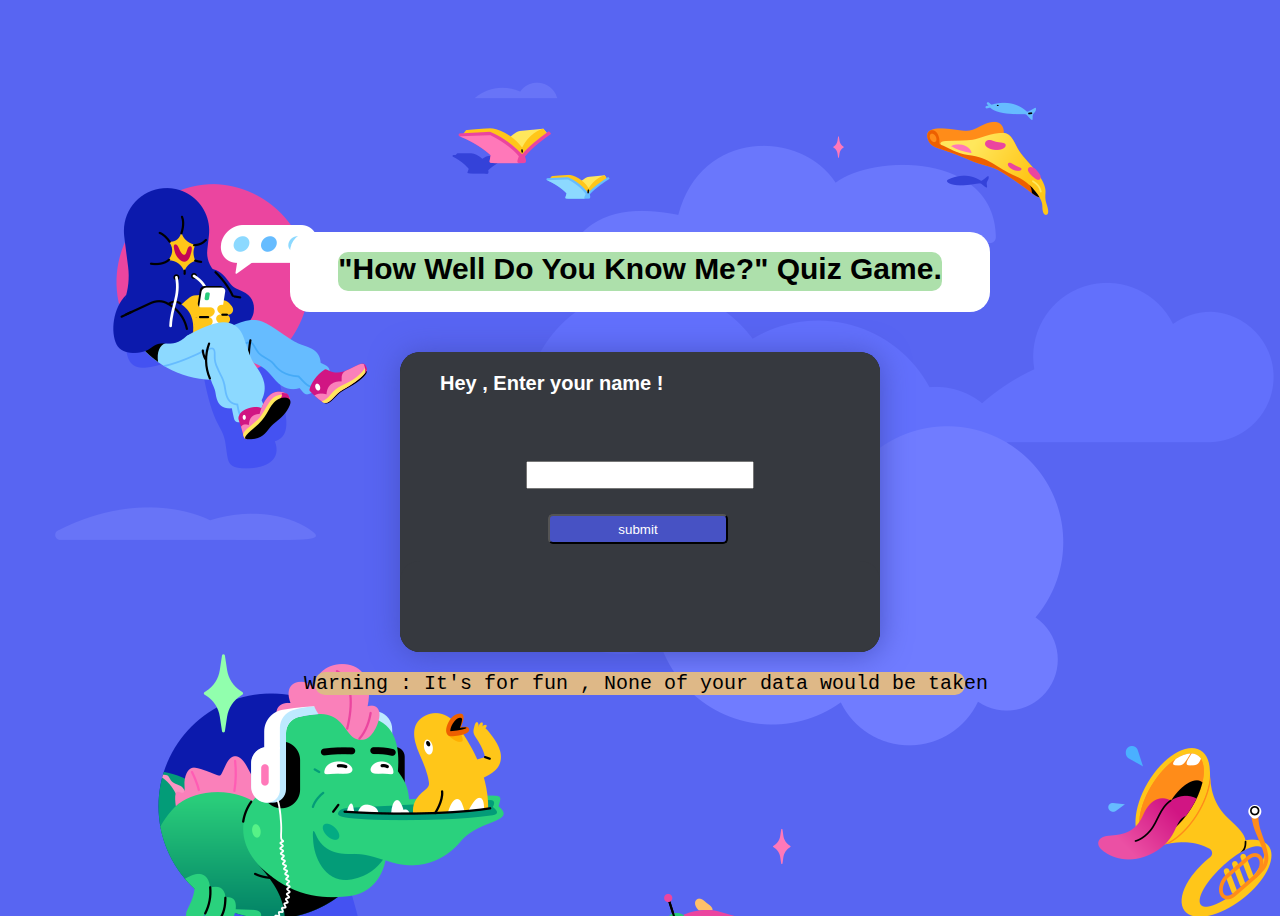
==== index.html @ 0bf81dcd "Add files via upload" ====
<!DOCTYPE html>
<html lang="en">

<head>
    <link rel="stylesheet" href="index.css">
    <meta charset="UTF-8">
    <meta http-equiv="X-UA-Compatible" content="IE=edge">
    <meta name="viewport" content="width=device-width, initial-scale=1.0">
    <title>Quiz Game</title>
    <link rel="website icon" type="jpg" href="image/logo.jpg">
    <script>

        var count = 1;
        var points = 0;
        let func1 = () => {
            if (count == 1) {

                let name = document.getElementById("display").value;
                if (name.length < 2) {
                    document.getElementById("check").innerHTML = "Enter valid name";
                }
                else {
                    document.getElementById("check").innerHTML = ""
                    let sent = `Welcome ${name} , Are you ready to play ? \n (Yes/No)`;
                    document.getElementById("target1").innerHTML = sent;
                    document.getElementById("form1").reset()
                    count = count + 1;
                    return;
                }
            }
            if (count == 2) {

                let ans = document.getElementById("display").value
                if (ans.toLowerCase() == "yes") {
                    let sent = "Q1. What is my full name ?"
                    document.getElementById("target1").innerHTML = sent;
                    document.getElementById("display").placeholder = "FirstName LastName";
                    document.getElementById("form1").reset()
                    count = count + 1;
                    return;
                }
                if (ans.toLowerCase() == "no") {
                    let sent = "oops, come again if you wanna play";
                    document.getElementById("target1").innerHTML = sent;
                    document.getElementById("form1").style.display = "none";
                    document.getElementById("img").style.display = "inline";
                    let image = document.getElementById("img");
                    image.src = "image/sunday.jpg";
                    document.getElementById("img").innerHTML = image;
                    count = count + 1;
                    return;
                }

            }
            if (count == 3) {
                let ans = document.getElementById("display").value;
                if (ans.toLowerCase() == "pratik mali") {
                    points = points + 1;
                    let sent = "Q2. What's my birth date ?"
                    document.getElementById("target1").innerHTML = sent;
                    document.getElementById("downtext").style.background = "#ffffff";
                    let feed = " Last answer was Correct "
                    document.getElementById("feedback").innerHTML = feed
                    document.getElementById("feedback").style.color = "#1CFF14"
                    let score = `Score : ${points}`;
                    document.getElementById("score").innerHTML = score;
                    document.getElementById("form1").reset()
                    document.getElementById("display").placeholder = "ex: 14"
                    count = count + 1;
                    return;
                }
                else {
                    let sent = "Q2. What's my birth date ?"
                    document.getElementById("target1").innerHTML = sent;
                    document.getElementById("downtext").style.background = "#ffffff";
                    let feed = "Last answer was Wrong"
                    document.getElementById("feedback").innerHTML = feed
                    document.getElementById("feedback").style.color = "#EB1B1B"
                    let score = `Score : ${points}`;
                    document.getElementById("score").innerHTML = score;
                    document.getElementById("form1").reset()
                    document.getElementById("display").placeholder = "ex: 14"
                    count = count + 1;
                    return;
                }
            }
            if (count == 4) {
                let ans = parseInt(document.getElementById("display").value)
                if (ans == 18) {
                    points = points + 1;
                    let sent = "Q3. What's my height ?"
                    document.getElementById("target1").innerHTML = sent;
                    let feed = " Last answer was Correct "
                    document.getElementById("downtext").style.background = "#ffffff";
                    document.getElementById("feedback").innerHTML = feed;
                    document.getElementById("feedback").style.color = "#1CFF14"
                    let score = `Score : ${points}`;
                    document.getElementById("score").innerHTML = score;
                    document.getElementById("form1").reset();
                    document.getElementById("display").placeholder = "ex: 5 (feet)"
                    count = count + 1;
                    return;
                }
                else {
                    let sent = "Q3. What's my height ?"
                    document.getElementById("target1").innerHTML = sent;
                    let feed = "Last answer was Wrong";
                    document.getElementById("downtext").style.background = "#ffffff";
                    document.getElementById("feedback").innerHTML = feed;
                    document.getElementById("feedback").style.color = "#EB1B1B"
                    let score = `Score : ${points}`;
                    document.getElementById("score").innerHTML = score;
                    document.getElementById("form1").reset();
                    document.getElementById("display").placeholder = "ex: 5 (feet)"
                    count = count + 1;
                    return;
                }
            }
            if (count == 5) {
                let ans = document.getElementById("display").value
                if (ans == "6.1") {
                    points = points + 1;
                    let sent = "Q4. Am i short-tempered ?"
                    document.getElementById("target1").innerHTML = sent;
                    let feed = " Last answer was Correct "
                    document.getElementById("downtext").style.background = "#ffffff";
                    document.getElementById("feedback").innerHTML = feed;
                    document.getElementById("feedback").style.color = "#1CFF14"
                    let score = `Score : ${points}`;
                    document.getElementById("score").innerHTML = score;
                    document.getElementById("form1").reset();
                    document.getElementById("display").placeholder = "ex: yes / no"
                    count = count + 1;
                    return;
                }
                else {
                    let sent = "Q4. Am i short-tempered ?"
                    document.getElementById("target1").innerHTML = sent;
                    let feed = "Last answer was Wrong";
                    document.getElementById("downtext").style.background = "#ffffff";
                    document.getElementById("feedback").innerHTML = feed;
                    document.getElementById("feedback").style.color = "#EB1B1B"
                    let score = `Score : ${points}`;
                    document.getElementById("score").innerHTML = score;
                    document.getElementById("form1").reset();
                    document.getElementById("display").placeholder = "ex: yes / no"
                    count = count + 1;
                    return;
                }
            }
            if (count == 6) {
                let ans = document.getElementById("display").value
                if (ans.toLowerCase() == "yes") {
                    points = points + 1;
                    let sent = "Q5. Am i introvert ?"
                    document.getElementById("target1").innerHTML = sent;
                    let feed = " Last answer was Correct "
                    document.getElementById("downtext").style.background = "#ffffff";
                    document.getElementById("feedback").innerHTML = feed;
                    document.getElementById("feedback").style.color = "#1CFF14"
                    let score = `Score : ${points}`;
                    document.getElementById("score").innerHTML = score;
                    document.getElementById("form1").reset();
                    document.getElementById("display").placeholder = "ex: yes / no"
                    count = count + 1;
                    return;
                }
                else {
                    let sent = "Q5. Am i introvert ?"
                    document.getElementById("target1").innerHTML = sent;
                    let feed = "Last answer was Wrong";
                    document.getElementById("downtext").style.background = "#ffffff";
                    document.getElementById("feedback").innerHTML = feed;
                    document.getElementById("feedback").style.color = "#EB1B1B"
                    let score = `Score : ${points}`;
                    document.getElementById("score").innerHTML = score;
                    document.getElementById("form1").reset();
                    document.getElementById("display").placeholder = "ex: yes / no"
                    count = count + 1;
                    return;
                }
            }
            if (count == 7) {
                let ans = document.getElementById("display").value;
                if (ans.toLowerCase() == "no") {
                    points = points + 1;
                    if (points < 3) {
                        let score = `Your Score is ${points} / 5`;
                        document.getElementById("target1").innerHTML = "oops , You Don't Know Much About Me But You did well"
                        document.getElementById("score").innerHTML = score;
                        let feed = " Last answer was Correct "
                        document.getElementById("feedback").innerHTML = feed;
                        document.getElementById("feedback").style.color = "#1CFF14"
                        document.getElementById("form1").style.display = "none";
                        document.getElementById("gif2").style.display = "inline";
                        let image = document.getElementById("gif2");
                        image.src = "image/gif2.gif";
                        document.getElementById("gif2").innerHTML = image;
                        return;
                    }
                    else if (points == 5) {
                        let score = `Your Score is ${points} / 5`;
                        document.getElementById("target1").innerHTML = "Good , You Are Only My Best Friend"
                        document.getElementById("score").innerHTML = score;
                        let feed = " Last answer was Correct "
                        document.getElementById("feedback").innerHTML = feed;
                        document.getElementById("feedback").style.color = "#1CFF14"
                        document.getElementById("form1").style.display = "none";
                        document.getElementById("gif").style.display = "inline";
                        let image = document.getElementById("gif");
                        image.src = "image/gif1.gif";
                        document.getElementById("gif").innerHTML = image;
                        return;
                    }
                    else {
                        let score = `Your Score is ${points} / 5`;
                        document.getElementById("target1").innerHTML = "Good , You Know Something About Me"
                        let feed = " Last answer was Correct "
                        document.getElementById("feedback").innerHTML = feed;
                        document.getElementById("feedback").style.color = "#1CFF14"
                        document.getElementById("score").innerHTML = score;
                        document.getElementById("form1").style.display = "none";
                        document.getElementById("gif").style.display = "inline";
                        let image = document.getElementById("gif");
                        image.src = "image/gif1.gif";
                        document.getElementById("gif").innerHTML = image;
                        return;
                    }
                }
                else {
                    if (points < 3) {
                        let score = `Your Score is ${points} / 5`;
                        document.getElementById("target1").innerHTML = "oops , You Don't Know Much About Me But You did well"
                        document.getElementById("score").innerHTML = score;
                        document.getElementById("form1").style.display = "none";
                        document.getElementById("gif2").style.display = "inline";
                        let image = document.getElementById("gif2");
                        image.src = "image/gif2.gif";
                        document.getElementById("gif2").innerHTML = image;
                        return;
                    }
                    else if (points == 5) {
                        let score = `Your Score is ${points} / 5`;
                        document.getElementById("target1").innerHTML = "Good , You Are Only My Best Friend"
                        document.getElementById("score").innerHTML = score;
                        document.getElementById("form1").style.display = "none";
                        document.getElementById("gif").style.display = "inline";
                        let image = document.getElementById("gif");
                        image.src = "image/gif1.gif";
                        document.getElementById("gif").innerHTML = image;
                        return;
                    }
                    else {
                        let score = `Your Score is ${points} / 5`;
                        document.getElementById("target1").innerHTML = "Good , You Know Something About Me"
                        document.getElementById("score").innerHTML = score;
                        document.getElementById("form1").style.display = "none";
                        document.getElementById("gif").style.display = "inline";
                        let image = document.getElementById("gif");
                        image.src = "image/gif1.gif";
                        document.getElementById("gif").innerHTML = image;
                        return;
                    }
                }
            }

        }


    </script>

</head>

<body>

    <div class="container">
        <div class="title">
            <h1 class="text1"> 
                "How Well Do You Know Me?" Quiz Game.
            </h1>
        </div>
        <div class="box">
            <div class="container1">
                <div class="target">
                    <h2 id="target1">Hey , Enter your name ! </h2>
                </div>

                <div class="form">
                    <img id="img">
                    <img id="gif">
                    <img id="gif2">
                    <form id="form1">
                        <input type="text" name="display" id="display"> <br>
                        <input type="button" onclick="func1()" value="submit" id="submit">
                    </form>
                </div>
                <div class="downtext" id="downtext">
                    <p id="check"></p>
                    <p id="feedback"></p>
                    <h4 id="score"></h4>
                </div>
            </div>
           
        </div>
        <pre> Warning : It's for fun , None of your data would be taken</pre>
    </div>

</body>

</html>
---- index.css ----
body {
    background-image: url(image/discord\ \ bg.png);
    background-attachment: scroll;
}

.container {
    width: 100%;
    height: 100vh;
    display: flex;
    flex-direction: column;
    justify-content: center;
    align-items: center;

}
.title{
    
    height: 80px;
    width: 700px;
    background: #ffffff;
    border-radius: 20px;
    margin-top: 30px;
    margin-bottom: 40px;
    display: flex;
    justify-content: center;
}
.text1{
    font-size: 30px;
    background: #ade0ab;
    border-radius: 10px;
    font-family: "gg sans", "Noto Sans", "Helvetica Neue", Helvetica, Arial, sans-serif;
}
.box {
    width: 480px;
    height: 300px;
    background: #202225;
    fill: url(#000000);
    display: flex;
    flex-direction: column;
    justify-content: center;
    align-items: center;
    border-radius: 20px;
    box-shadow: 0px 2px 30px #4752c4;
   
}

.container1 {
    width: 480px;
    height: 300px;
    background: #36393f;
    border-radius: 20px;
}

.target {
    width: 480px;
    height: 85px;
    margin-bottom: 8px;
}

#target1 {
    font-size: 20px;
    color: #ffffff;
    letter-spacing: normal;
    line-height: 30px;
    margin-left: 40px;
    background: #36393f;
    font-family: "gg sans", "Noto Sans", "Helvetica Neue", Helvetica, Arial, sans-serif;
}

.form {
    background: #36393f;
    height: 80px;
    display: flex;
    justify-content: center;
}

#display {
    margin-bottom: 25px;
    height: 22px;
    width: 220px;
}

#submit {
    width: 180px;
    height: 30px;
    margin-left: 22px;
    background: #4752c4;
    fill: url(#ffffff);
    color: #ffffff;
    /* border-color: #4752c4; */
    border-radius: 5px;
}
#submit:hover{
    border-color: #ffffff;
    box-shadow: 0px 2px 30px rgb(104, 138, 138);
}

.downtext {
    /* background: #ffffff; */
    background: #36393f;
    border-radius: 20px;
    height: 90px;
    display: flex;
    flex-direction: column;
    justify-content: center;
    align-items: center;
    margin-top: 20px;

}

#feedback {
    margin-bottom: 2px;
    font-size: 16px;
    font-family: "gg sans", "Noto Sans", "Helvetica Neue", Helvetica, Arial, sans-serif;
    ;
    color: #1CFF14;
    width: 185px;
    border-radius: 5px;
    padding-left: 10px;
    background-color: #36393f;
}

#check {
    color: #ffffff;
}

#img {
    width: 200px;
    height: 190px;
    margin-top: -40px;
    display: none;
}

#gif {
    height: 250px;
    width: 500px;
    margin-top: -60px;
    display: none;
}

#gif2 {
    height: 200px;
    width: 250px;
    margin-top: -35px;
    display: none;
}
.container pre{
    font-size: 20px;
    background-color: burlywood;
    width: 650px;
    display: flex;
    justify-content: center;
    border-radius: 10px;
}



/*  #1CFF14 
    for wrong ans
    #1CFF14
    for correct ans

    #8A8AFF
    for score
*/
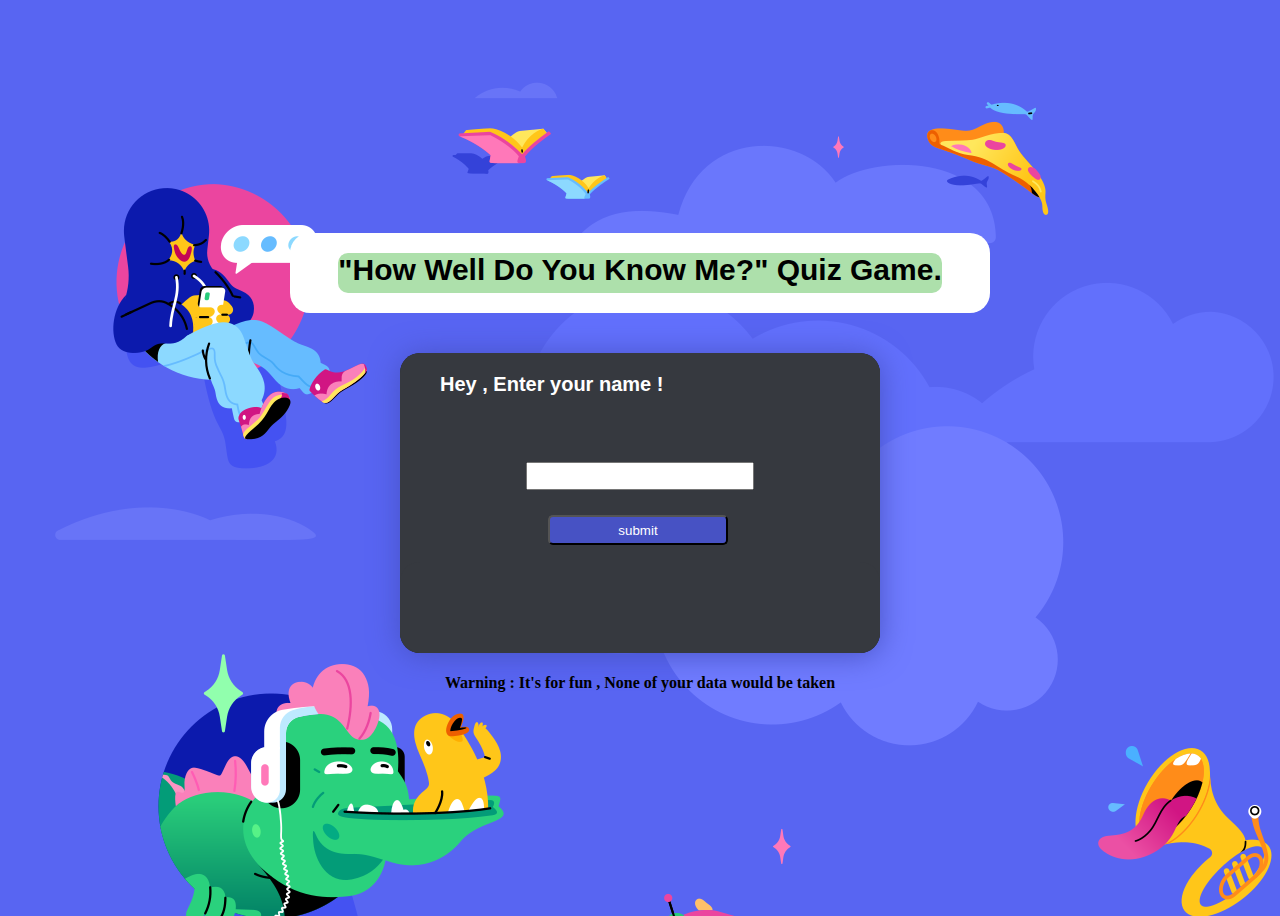
==== commit 3abefc93: "Add files via upload" ====
--- a/index.html
+++ b/index.html
@@ -3,271 +3,13 @@
 
 <head>
     <link rel="stylesheet" href="index.css">
+    <link rel="stylesheet" href="mediaq.css">
+    <script src="index.js"></script>
     <meta charset="UTF-8">
     <meta http-equiv="X-UA-Compatible" content="IE=edge">
     <meta name="viewport" content="width=device-width, initial-scale=1.0">
     <title>Quiz Game</title>
-    <link rel="website icon" type="jpg" href="image/logo.jpg">
-    <script>
-
-        var count = 1;
-        var points = 0;
-        let func1 = () => {
-            if (count == 1) {
-
-                let name = document.getElementById("display").value;
-                if (name.length < 2) {
-                    document.getElementById("check").innerHTML = "Enter valid name";
-                }
-                else {
-                    document.getElementById("check").innerHTML = ""
-                    let sent = `Welcome ${name} , Are you ready to play ? \n (Yes/No)`;
-                    document.getElementById("target1").innerHTML = sent;
-                    document.getElementById("form1").reset()
-                    count = count + 1;
-                    return;
-                }
-            }
-            if (count == 2) {
-
-                let ans = document.getElementById("display").value
-                if (ans.toLowerCase() == "yes") {
-                    let sent = "Q1. What is my full name ?"
-                    document.getElementById("target1").innerHTML = sent;
-                    document.getElementById("display").placeholder = "FirstName LastName";
-                    document.getElementById("form1").reset()
-                    count = count + 1;
-                    return;
-                }
-                if (ans.toLowerCase() == "no") {
-                    let sent = "oops, come again if you wanna play";
-                    document.getElementById("target1").innerHTML = sent;
-                    document.getElementById("form1").style.display = "none";
-                    document.getElementById("img").style.display = "inline";
-                    let image = document.getElementById("img");
-                    image.src = "image/sunday.jpg";
-                    document.getElementById("img").innerHTML = image;
-                    count = count + 1;
-                    return;
-                }
-
-            }
-            if (count == 3) {
-                let ans = document.getElementById("display").value;
-                if (ans.toLowerCase() == "pratik mali") {
-                    points = points + 1;
-                    let sent = "Q2. What's my birth date ?"
-                    document.getElementById("target1").innerHTML = sent;
-                    document.getElementById("downtext").style.background = "#ffffff";
-                    let feed = " Last answer was Correct "
-                    document.getElementById("feedback").innerHTML = feed
-                    document.getElementById("feedback").style.color = "#1CFF14"
-                    let score = `Score : ${points}`;
-                    document.getElementById("score").innerHTML = score;
-                    document.getElementById("form1").reset()
-                    document.getElementById("display").placeholder = "ex: 14"
-                    count = count + 1;
-                    return;
-                }
-                else {
-                    let sent = "Q2. What's my birth date ?"
-                    document.getElementById("target1").innerHTML = sent;
-                    document.getElementById("downtext").style.background = "#ffffff";
-                    let feed = "Last answer was Wrong"
-                    document.getElementById("feedback").innerHTML = feed
-                    document.getElementById("feedback").style.color = "#EB1B1B"
-                    let score = `Score : ${points}`;
-                    document.getElementById("score").innerHTML = score;
-                    document.getElementById("form1").reset()
-                    document.getElementById("display").placeholder = "ex: 14"
-                    count = count + 1;
-                    return;
-                }
-            }
-            if (count == 4) {
-                let ans = parseInt(document.getElementById("display").value)
-                if (ans == 18) {
-                    points = points + 1;
-                    let sent = "Q3. What's my height ?"
-                    document.getElementById("target1").innerHTML = sent;
-                    let feed = " Last answer was Correct "
-                    document.getElementById("downtext").style.background = "#ffffff";
-                    document.getElementById("feedback").innerHTML = feed;
-                    document.getElementById("feedback").style.color = "#1CFF14"
-                    let score = `Score : ${points}`;
-                    document.getElementById("score").innerHTML = score;
-                    document.getElementById("form1").reset();
-                    document.getElementById("display").placeholder = "ex: 5 (feet)"
-                    count = count + 1;
-                    return;
-                }
-                else {
-                    let sent = "Q3. What's my height ?"
-                    document.getElementById("target1").innerHTML = sent;
-                    let feed = "Last answer was Wrong";
-                    document.getElementById("downtext").style.background = "#ffffff";
-                    document.getElementById("feedback").innerHTML = feed;
-                    document.getElementById("feedback").style.color = "#EB1B1B"
-                    let score = `Score : ${points}`;
-                    document.getElementById("score").innerHTML = score;
-                    document.getElementById("form1").reset();
-                    document.getElementById("display").placeholder = "ex: 5 (feet)"
-                    count = count + 1;
-                    return;
-                }
-            }
-            if (count == 5) {
-                let ans = document.getElementById("display").value
-                if (ans == "6.1") {
-                    points = points + 1;
-                    let sent = "Q4. Am i short-tempered ?"
-                    document.getElementById("target1").innerHTML = sent;
-                    let feed = " Last answer was Correct "
-                    document.getElementById("downtext").style.background = "#ffffff";
-                    document.getElementById("feedback").innerHTML = feed;
-                    document.getElementById("feedback").style.color = "#1CFF14"
-                    let score = `Score : ${points}`;
-                    document.getElementById("score").innerHTML = score;
-                    document.getElementById("form1").reset();
-                    document.getElementById("display").placeholder = "ex: yes / no"
-                    count = count + 1;
-                    return;
-                }
-                else {
-                    let sent = "Q4. Am i short-tempered ?"
-                    document.getElementById("target1").innerHTML = sent;
-                    let feed = "Last answer was Wrong";
-                    document.getElementById("downtext").style.background = "#ffffff";
-                    document.getElementById("feedback").innerHTML = feed;
-                    document.getElementById("feedback").style.color = "#EB1B1B"
-                    let score = `Score : ${points}`;
-                    document.getElementById("score").innerHTML = score;
-                    document.getElementById("form1").reset();
-                    document.getElementById("display").placeholder = "ex: yes / no"
-                    count = count + 1;
-                    return;
-                }
-            }
-            if (count == 6) {
-                let ans = document.getElementById("display").value
-                if (ans.toLowerCase() == "yes") {
-                    points = points + 1;
-                    let sent = "Q5. Am i introvert ?"
-                    document.getElementById("target1").innerHTML = sent;
-                    let feed = " Last answer was Correct "
-                    document.getElementById("downtext").style.background = "#ffffff";
-                    document.getElementById("feedback").innerHTML = feed;
-                    document.getElementById("feedback").style.color = "#1CFF14"
-                    let score = `Score : ${points}`;
-                    document.getElementById("score").innerHTML = score;
-                    document.getElementById("form1").reset();
-                    document.getElementById("display").placeholder = "ex: yes / no"
-                    count = count + 1;
-                    return;
-                }
-                else {
-                    let sent = "Q5. Am i introvert ?"
-                    document.getElementById("target1").innerHTML = sent;
-                    let feed = "Last answer was Wrong";
-                    document.getElementById("downtext").style.background = "#ffffff";
-                    document.getElementById("feedback").innerHTML = feed;
-                    document.getElementById("feedback").style.color = "#EB1B1B"
-                    let score = `Score : ${points}`;
-                    document.getElementById("score").innerHTML = score;
-                    document.getElementById("form1").reset();
-                    document.getElementById("display").placeholder = "ex: yes / no"
-                    count = count + 1;
-                    return;
-                }
-            }
-            if (count == 7) {
-                let ans = document.getElementById("display").value;
-                if (ans.toLowerCase() == "no") {
-                    points = points + 1;
-                    if (points < 3) {
-                        let score = `Your Score is ${points} / 5`;
-                        document.getElementById("target1").innerHTML = "oops , You Don't Know Much About Me But You did well"
-                        document.getElementById("score").innerHTML = score;
-                        let feed = " Last answer was Correct "
-                        document.getElementById("feedback").innerHTML = feed;
-                        document.getElementById("feedback").style.color = "#1CFF14"
-                        document.getElementById("form1").style.display = "none";
-                        document.getElementById("gif2").style.display = "inline";
-                        let image = document.getElementById("gif2");
-                        image.src = "image/gif2.gif";
-                        document.getElementById("gif2").innerHTML = image;
-                        return;
-                    }
-                    else if (points == 5) {
-                        let score = `Your Score is ${points} / 5`;
-                        document.getElementById("target1").innerHTML = "Good , You Are Only My Best Friend"
-                        document.getElementById("score").innerHTML = score;
-                        let feed = " Last answer was Correct "
-                        document.getElementById("feedback").innerHTML = feed;
-                        document.getElementById("feedback").style.color = "#1CFF14"
-                        document.getElementById("form1").style.display = "none";
-                        document.getElementById("gif").style.display = "inline";
-                        let image = document.getElementById("gif");
-                        image.src = "image/gif1.gif";
-                        document.getElementById("gif").innerHTML = image;
-                        return;
-                    }
-                    else {
-                        let score = `Your Score is ${points} / 5`;
-                        document.getElementById("target1").innerHTML = "Good , You Know Something About Me"
-                        let feed = " Last answer was Correct "
-                        document.getElementById("feedback").innerHTML = feed;
-                        document.getElementById("feedback").style.color = "#1CFF14"
-                        document.getElementById("score").innerHTML = score;
-                        document.getElementById("form1").style.display = "none";
-                        document.getElementById("gif").style.display = "inline";
-                        let image = document.getElementById("gif");
-                        image.src = "image/gif1.gif";
-                        document.getElementById("gif").innerHTML = image;
-                        return;
-                    }
-                }
-                else {
-                    if (points < 3) {
-                        let score = `Your Score is ${points} / 5`;
-                        document.getElementById("target1").innerHTML = "oops , You Don't Know Much About Me But You did well"
-                        document.getElementById("score").innerHTML = score;
-                        document.getElementById("form1").style.display = "none";
-                        document.getElementById("gif2").style.display = "inline";
-                        let image = document.getElementById("gif2");
-                        image.src = "image/gif2.gif";
-                        document.getElementById("gif2").innerHTML = image;
-                        return;
-                    }
-                    else if (points == 5) {
-                        let score = `Your Score is ${points} / 5`;
-                        document.getElementById("target1").innerHTML = "Good , You Are Only My Best Friend"
-                        document.getElementById("score").innerHTML = score;
-                        document.getElementById("form1").style.display = "none";
-                        document.getElementById("gif").style.display = "inline";
-                        let image = document.getElementById("gif");
-                        image.src = "image/gif1.gif";
-                        document.getElementById("gif").innerHTML = image;
-                        return;
-                    }
-                    else {
-                        let score = `Your Score is ${points} / 5`;
-                        document.getElementById("target1").innerHTML = "Good , You Know Something About Me"
-                        document.getElementById("score").innerHTML = score;
-                        document.getElementById("form1").style.display = "none";
-                        document.getElementById("gif").style.display = "inline";
-                        let image = document.getElementById("gif");
-                        image.src = "image/gif1.gif";
-                        document.getElementById("gif").innerHTML = image;
-                        return;
-                    }
-                }
-            }
-
-        }
-
-
-    </script>
+    <link rel="website icon" type="jpg" href="image/Pratiklogo.png">
 
 </head>
 
@@ -275,7 +17,7 @@
 
     <div class="container">
         <div class="title">
-            <h1 class="text1"> 
+            <h1 class="text1">
                 "How Well Do You Know Me?" Quiz Game.
             </h1>
         </div>
@@ -290,7 +32,7 @@
                     <img id="gif">
                     <img id="gif2">
                     <form id="form1">
-                        <input type="text" name="display" id="display"> <br>
+                        <input type="text" name="display" id="display" autocomplete="off"> <br>
                         <input type="button" onclick="func1()" value="submit" id="submit">
                     </form>
                 </div>
@@ -300,9 +42,9 @@
                     <h4 id="score"></h4>
                 </div>
             </div>
-           
+
         </div>
-        <pre> Warning : It's for fun , None of your data would be taken</pre>
+        <h4 id="warning"> Warning : It's for fun , None of your data would be taken</h4>
     </div>
 
 </body>
--- a/mediaq.css
+++ b/mediaq.css
@@ -0,0 +1,73 @@
+@media screen and (max-width : 368px){
+    .container{
+        width: 100vw;
+    }
+    .title{
+        width: 450px;
+        height: 120px;
+        margin-left: 130px;
+    }
+    .text1{
+        margin-left: 10px;
+        margin-right: 10px;
+        border-radius: 5px;
+        padding-left: 10px;
+    }
+    .box{
+        margin-left: 130px;
+        width: 450px;
+        height: 400px;
+    }
+    .container1{
+        width: 450px;
+        height: 400px;
+    }
+    .target{
+        width: 450px;
+        height: 100px;
+        
+    }
+    #target1{
+        font-size: 25px;
+        margin-left: 15px;
+    }
+    .form{
+        height: 100px;
+    }
+    #display{
+        height: 35px;
+        width: 250px;
+    }
+    #submit{
+        width: 200px;
+        height: 40px;
+    }
+    .downtext{
+        height: 102px;
+        margin-top: 70px;
+    }
+    #feedback{
+        width: 230px;
+        font-size: 20px;
+    }
+    #check{
+        font-size: 20px;
+    }
+    #img{
+        width: 300px;
+        height: 250px;
+    }
+    #score{
+        font-size: 20px;
+        margin-top: 20px;
+    }
+    .container #warning{
+        margin-left: 130px;
+        padding-left: 10px;
+       width: 500px;
+    }
+
+}
+@media screen and (min-width : 369px) and (max-width : 768px){
+
+}